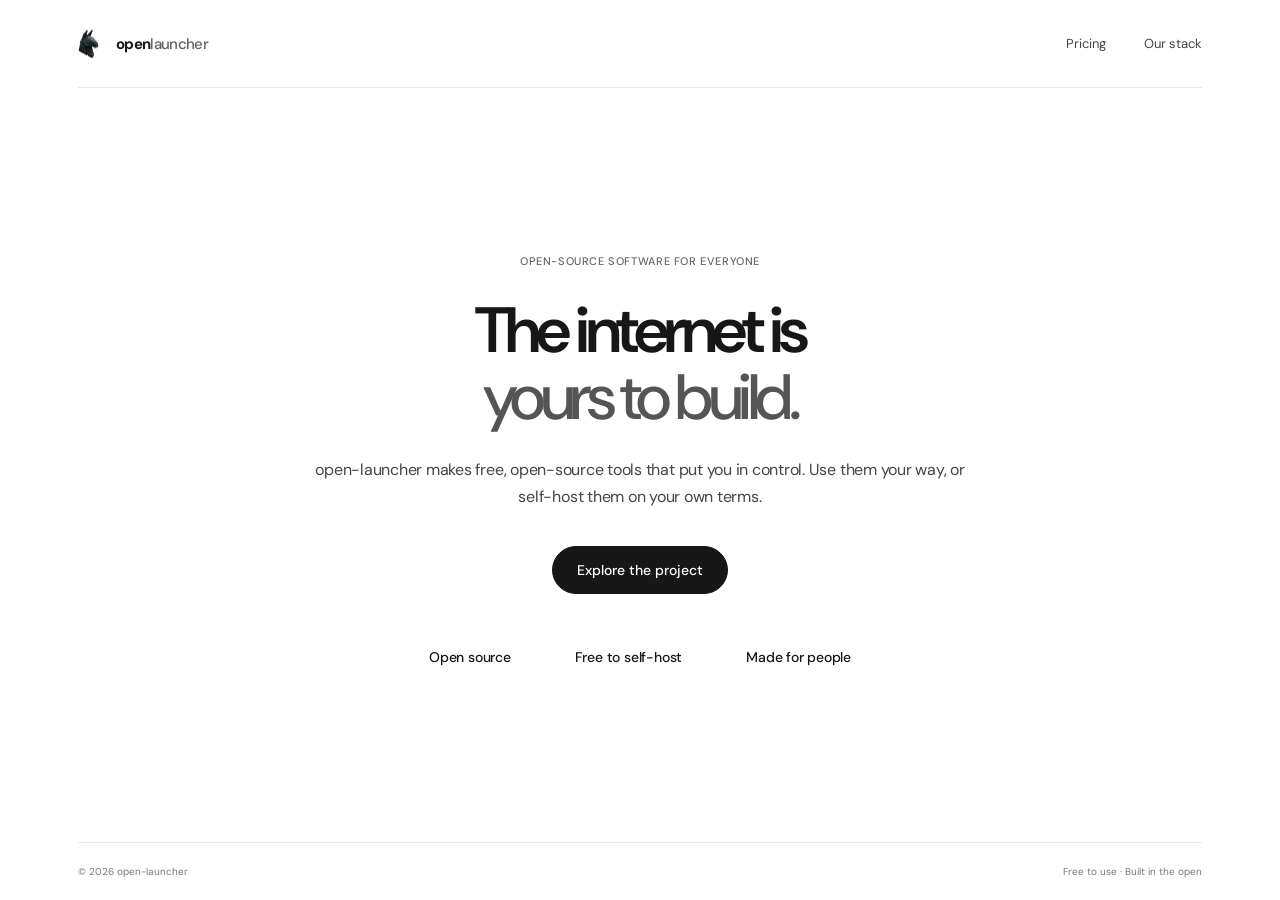
==== public/index.html @ c82d9997 "move main project to public folder" ====
<!doctype html>
<html lang="en">
  <head>
    <meta charset="utf-8">
    <meta name="viewport" content="width=device-width, initial-scale=1">
    <meta name="theme-color" content="#ffffff">
    <meta name="description" content="open-launcher makes open-source tools you can run on your own terms. Free to use, free to self-host, and built in the open.">
    <title>open-launcher — Software on your terms</title>
    <link rel="stylesheet" href="styles.css">
  </head>
  <body>
    <main class="page-shell">
      <header class="site-header" aria-label="Site header">
        <a class="wordmark" href="#home" aria-label="Open Launcher home">
          <span class="wordmark-symbol" aria-hidden="true">
            <img src="assets/white-mode-logo.png" alt="">
          </span>
          <span>open<span class="wordmark-light">launcher</span></span>
        </a>
        <nav class="site-nav" aria-label="Primary navigation">
          <a href="pricing.html">Pricing</a>
          <a href="stack.html">Our stack</a>
        </nav>
      </header>

      <section class="hero" id="home" aria-labelledby="hero-title">
        <div class="hero-copy">
          <p class="eyebrow">Open-source software for everyone</p>
          <h1 id="hero-title">The internet is<br><em>yours to build.</em></h1>
          <p class="intro">open-launcher makes free, open-source tools that put you in control. Use them your way, or self-host them on your own terms.</p>
          <a class="primary-button" href="https://github.com/theopenlauncher" target="_blank" rel="noreferrer">Explore the project</a>
          <ul class="principles" aria-label="Open Launcher principles">
            <li>Open source</li>
            <li>Free to self-host</li>
            <li>Made for people</li>
          </ul>
        </div>
      </section>

      <footer class="site-footer">
        <span>© 2026 open-launcher</span>
        <span>Free to use · Built in the open</span>
      </footer>
    </main>
  </body>
</html>
---- public/styles.css ----
@import url('https://fonts.googleapis.com/css2?family=DM+Sans:wght@400;500;600;700&display=swap');

:root {
  color-scheme: light;
  --paper: #ffffff;
  --ink: #171717;
  --muted: #777777;
  --line: #e8e8e8;
  --sans: 'DM Sans', 'Avenir Next', sans-serif;
}

* { box-sizing: border-box; }

html, body { width: 100%; min-width: 320px; height: 100%; margin: 0; }

body {
  overflow: hidden;
  background: var(--paper);
  color: var(--ink);
  font-family: var(--sans);
  -webkit-font-smoothing: antialiased;
}

a { color: inherit; }
a:focus-visible { outline: 2px solid #333333; outline-offset: 5px; }

.page-shell {
  width: 100%;
  height: 100vh;
  height: 100svh;
  padding: 0 clamp(24px, 6.1vw, 96px);
  display: flex;
  flex-direction: column;
}

.site-header, .site-footer { display: flex; align-items: center; justify-content: space-between; }
.site-header { height: 88px; flex: 0 0 88px; border-bottom: 1px solid var(--line); }
.wordmark { display: inline-flex; align-items: center; gap: 11px; text-decoration: none; font: 700 15px var(--sans); letter-spacing: -.045em; }
.wordmark-light { font-weight: 500; color: #626262; }
.wordmark-symbol { position: relative; overflow: hidden; display: inline-block; width: 27px; height: 29px; }
.wordmark-symbol img { position: absolute; width: 85px; max-width: none; left: -32px; top: -8px; }
.site-nav { display: flex; align-items: center; gap: clamp(20px, 3vw, 38px); }
.site-nav a { color: #444444; font-size: 13px; text-decoration: none; }
.site-nav a:hover, .site-nav a[aria-current="page"] { color: var(--ink); }
.site-nav a:hover { text-decoration: underline; text-underline-offset: 4px; }
.site-nav a[aria-current="page"] { font-weight: 600; }

.hero { flex: 1; min-height: 0; display: grid; place-items: center; text-align: center; }
.hero-copy { width: min(100%, 860px); padding: 25px 0 35px; }
.eyebrow { margin: 0 0 clamp(20px, 3.2vh, 34px); color: #666666; font: 500 11px var(--sans); letter-spacing: .055em; text-transform: uppercase; }
h1 { margin: 0; font: 600 clamp(46px, 5vw, 70px)/1.06 var(--sans); letter-spacing: -.07em; }
h1 em { color: #555555; font-style: normal; font-weight: 500; }
.intro { max-width: 650px; margin: clamp(18px, 2.8vh, 28px) auto 0; color: #454545; font-size: clamp(14px, 1.25vw, 17px); line-height: 1.65; letter-spacing: -.015em; }
.primary-button { display: inline-flex; min-height: 48px; align-items: center; justify-content: center; margin-top: clamp(24px, 4vh, 42px); padding: 0 24px; border: 1px solid var(--ink); border-radius: 999px; background: var(--ink); color: #fff; font: 500 14px var(--sans); text-decoration: none; transition: background-color .18s ease, color .18s ease, transform .18s ease; }
.primary-button:hover { background: #3b3b3b; border-color: #3b3b3b; transform: translateY(-2px); }
.principles { display: flex; align-items: center; justify-content: center; gap: clamp(24px, 5vw, 68px); margin: clamp(34px, 6vh, 58px) 0 0; padding: 0; list-style: none; }
.principles li { color: var(--ink); font: 500 clamp(12px, 1.1vw, 14px) var(--sans); letter-spacing: -.015em; }

.site-footer { height: 58px; flex: 0 0 58px; border-top: 1px solid var(--line); color: #777777; font: 10px var(--sans); }

.not-found { flex: 1; min-height: 0; display: grid; place-items: center; text-align: center; }
.not-found-copy { width: min(100%, 700px); padding: 25px 0 35px; }
.not-found-code { margin: 0 0 18px; color: var(--muted); font-size: 11px; font-weight: 500; letter-spacing: .06em; }
.not-found h1 { font-size: clamp(42px, 5vw, 64px); }
.not-found-description { max-width: 440px; margin: 20px auto 0; color: #454545; font-size: clamp(14px, 1.25vw, 17px); line-height: 1.65; }
.not-found .primary-button { margin-top: 32px; }

.subpage-copy { max-width: 760px; }
.page-note { margin: 15px 0 0; color: var(--muted); font-size: 12px; }
.stack-page { flex: 1; min-height: 0; display: flex; flex-direction: column; justify-content: center; padding: 25px 0 34px; }
.stack-heading { text-align: center; }
.stack-heading .eyebrow { margin-bottom: 16px; }
.stack-heading h1 { font-size: clamp(40px, 4.5vw, 62px); }
.stack-heading .intro { margin-top: 13px; font-size: 15px; }
.product-grid { display: grid; grid-template-columns: repeat(2, minmax(0, 1fr)); gap: 16px; width: min(100%, 760px); margin: clamp(28px, 5vh, 46px) auto 0; }
.product-card { min-height: 152px; padding: 18px 20px; border: 1px solid var(--line); background: #ffffff; }
.product-card-top { display: flex; align-items: center; justify-content: space-between; gap: 12px; color: var(--muted); font-size: 11px; }
.product-index { font-weight: 600; }
.product-status { color: #555555; }
.product-card h2 { margin: 25px 0 5px; font-size: 18px; font-weight: 600; letter-spacing: -.04em; }
.product-card p { margin: 0; color: #555555; font-size: 13px; line-height: 1.5; }
.product-card-next { background: #fafafa; }

@media (max-width: 760px) {
  .page-shell { padding-inline: clamp(20px, 6vw, 38px); }
  .site-header { height: 64px; flex-basis: 64px; }
  .site-nav { gap: 18px; }
  .site-nav a { font-size: 12px; }
  .hero-copy { padding: 15px 0 20px; }
  .eyebrow { margin-bottom: 19px; font-size: 9px; }
  h1 { font-size: clamp(42px, 9.2vw, 64px); }
  .intro { margin-top: 17px; max-width: 530px; font-size: 15px; line-height: 1.6; }
  .primary-button { min-height: 48px; margin-top: 23px; }
  .principles { flex-wrap: wrap; gap: 10px 22px; margin-top: 30px; }
  .principles li { font-size: 12px; }
  .site-footer { height: 49px; flex-basis: 49px; font-size: 8px; }
  .not-found-copy { padding: 16px 0 20px; }
  .not-found h1 { font-size: clamp(38px, 9vw, 54px); }
  .not-found-description { margin-top: 15px; font-size: 14px; }
  .not-found .primary-button { margin-top: 23px; }
  .stack-page { padding-block: 18px; }
  .product-grid { gap: 10px; margin-top: 24px; }
  .product-card { min-height: 132px; padding: 14px; }
  .product-card h2 { margin-top: 19px; font-size: 16px; }
  .product-card p { font-size: 12px; }
}

@media (max-width: 390px) {
  .site-nav { gap: 14px; }
  .site-nav a { font-size: 11px; }
  .wordmark { gap: 7px; font-size: 13px; }
  .wordmark-symbol { transform: scale(.88); transform-origin: left center; width: 24px; }
  .eyebrow { font-size: 8px; }
  h1 { font-size: clamp(44px, 11vw, 52px); }
  .principles { column-gap: 15px; }
  .principles li { font-size: 10px; }
}

@media (max-height: 620px) and (min-width: 761px) {
  .site-header { height: 62px; flex-basis: 62px; }
  .site-footer { height: 42px; flex-basis: 42px; }
  .hero-copy { padding-block: 12px; }
  .eyebrow { margin-bottom: 17px; }
  h1 { font-size: clamp(42px, 4.6vw, 62px); }
  .intro { margin-top: 14px; line-height: 1.5; }
  .primary-button { margin-top: 22px; }
  .principles { margin-top: 28px; }
}

@media (max-height: 500px) {
  .site-header { height: 56px; flex-basis: 56px; }
  .site-footer { height: 40px; flex-basis: 40px; }
  .hero-copy { padding-block: 8px; }
  .eyebrow { margin-bottom: 12px; }
  h1 { font-size: clamp(38px, 7vh, 52px); }
  .intro { margin-top: 10px; font-size: 14px; line-height: 1.4; }
  .primary-button { min-height: 42px; margin-top: 14px; }
  .principles { margin-top: 19px; gap: 12px 24px; }
  .principles li { font-size: 12px; }
  .stack-page { padding-block: 10px; }
  .product-grid { margin-top: 16px; gap: 8px; }
  .product-card { min-height: 112px; padding: 11px; }
  .product-card h2 { margin-top: 14px; }
}

@media (prefers-reduced-motion: reduce) {
  *, *::before, *::after { scroll-behavior: auto !important; transition-duration: .01ms !important; animation-duration: .01ms !important; animation-iteration-count: 1 !important; }
}
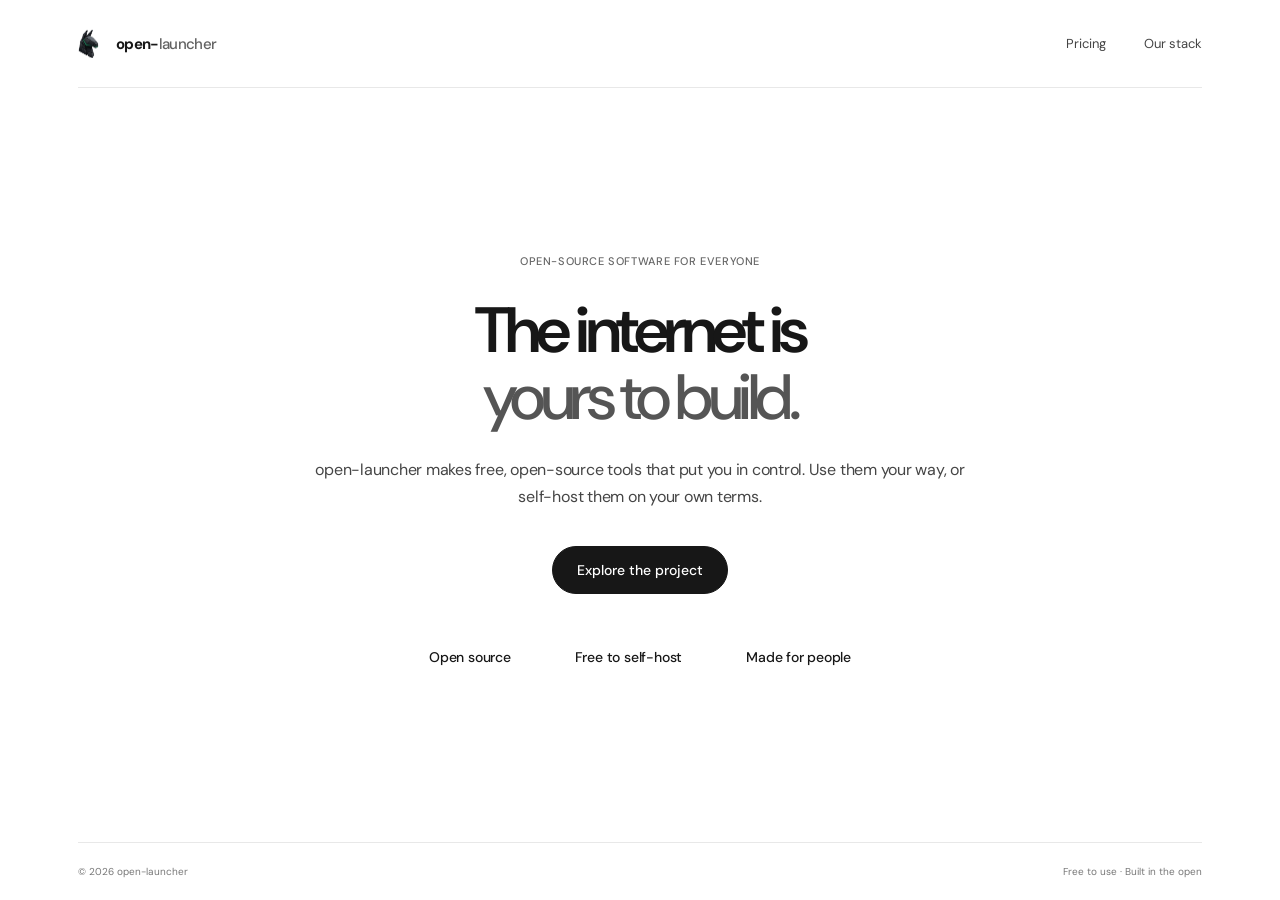
==== commit 689671c1: "write initial docs, and complete re-brand" ====
--- a/public/index.html
+++ b/public/index.html
@@ -11,11 +11,11 @@
   <body>
     <main class="page-shell">
       <header class="site-header" aria-label="Site header">
-        <a class="wordmark" href="#home" aria-label="Open Launcher home">
+        <a class="wordmark" href="#home" aria-label="open-launcher home">
           <span class="wordmark-symbol" aria-hidden="true">
             <img src="assets/white-mode-logo.png" alt="">
           </span>
-          <span>open<span class="wordmark-light">launcher</span></span>
+          <span>open-<span class="wordmark-light">launcher</span></span>
         </a>
         <nav class="site-nav" aria-label="Primary navigation">
           <a href="pricing.html">Pricing</a>
@@ -29,7 +29,7 @@
           <h1 id="hero-title">The internet is<br><em>yours to build.</em></h1>
           <p class="intro">open-launcher makes free, open-source tools that put you in control. Use them your way, or self-host them on your own terms.</p>
           <a class="primary-button" href="https://github.com/theopenlauncher" target="_blank" rel="noreferrer">Explore the project</a>
-          <ul class="principles" aria-label="Open Launcher principles">
+          <ul class="principles" aria-label="open-launcher principles">
             <li>Open source</li>
             <li>Free to self-host</li>
             <li>Made for people</li>
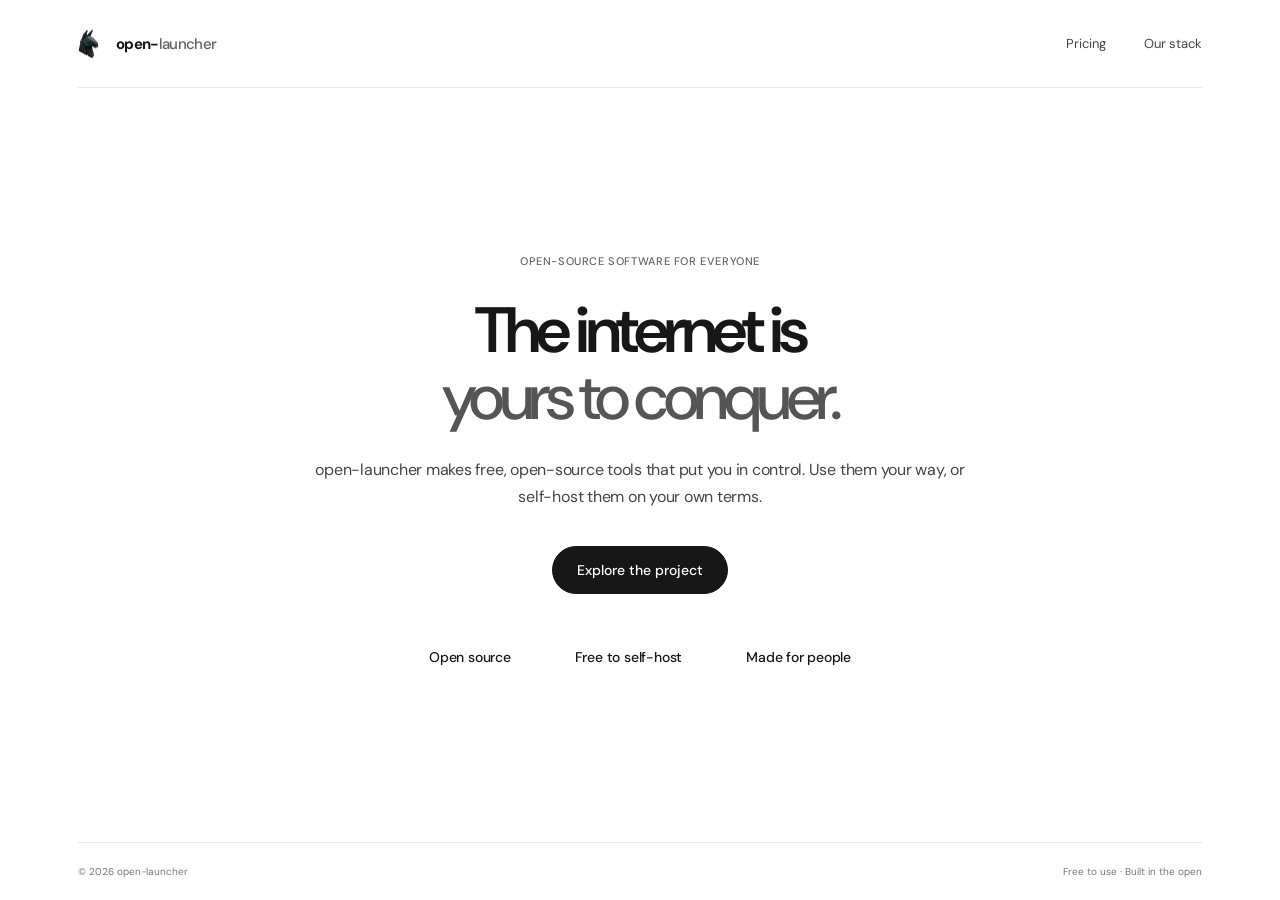
==== commit acedf501: "change wording" ====
--- a/public/index.html
+++ b/public/index.html
@@ -26,7 +26,7 @@
       <section class="hero" id="home" aria-labelledby="hero-title">
         <div class="hero-copy">
           <p class="eyebrow">Open-source software for everyone</p>
-          <h1 id="hero-title">The internet is<br><em>yours to build.</em></h1>
+          <h1 id="hero-title">The internet is<br><em>yours to conquer.</em></h1>
           <p class="intro">open-launcher makes free, open-source tools that put you in control. Use them your way, or self-host them on your own terms.</p>
           <a class="primary-button" href="https://github.com/theopenlauncher" target="_blank" rel="noreferrer">Explore the project</a>
           <ul class="principles" aria-label="open-launcher principles">
